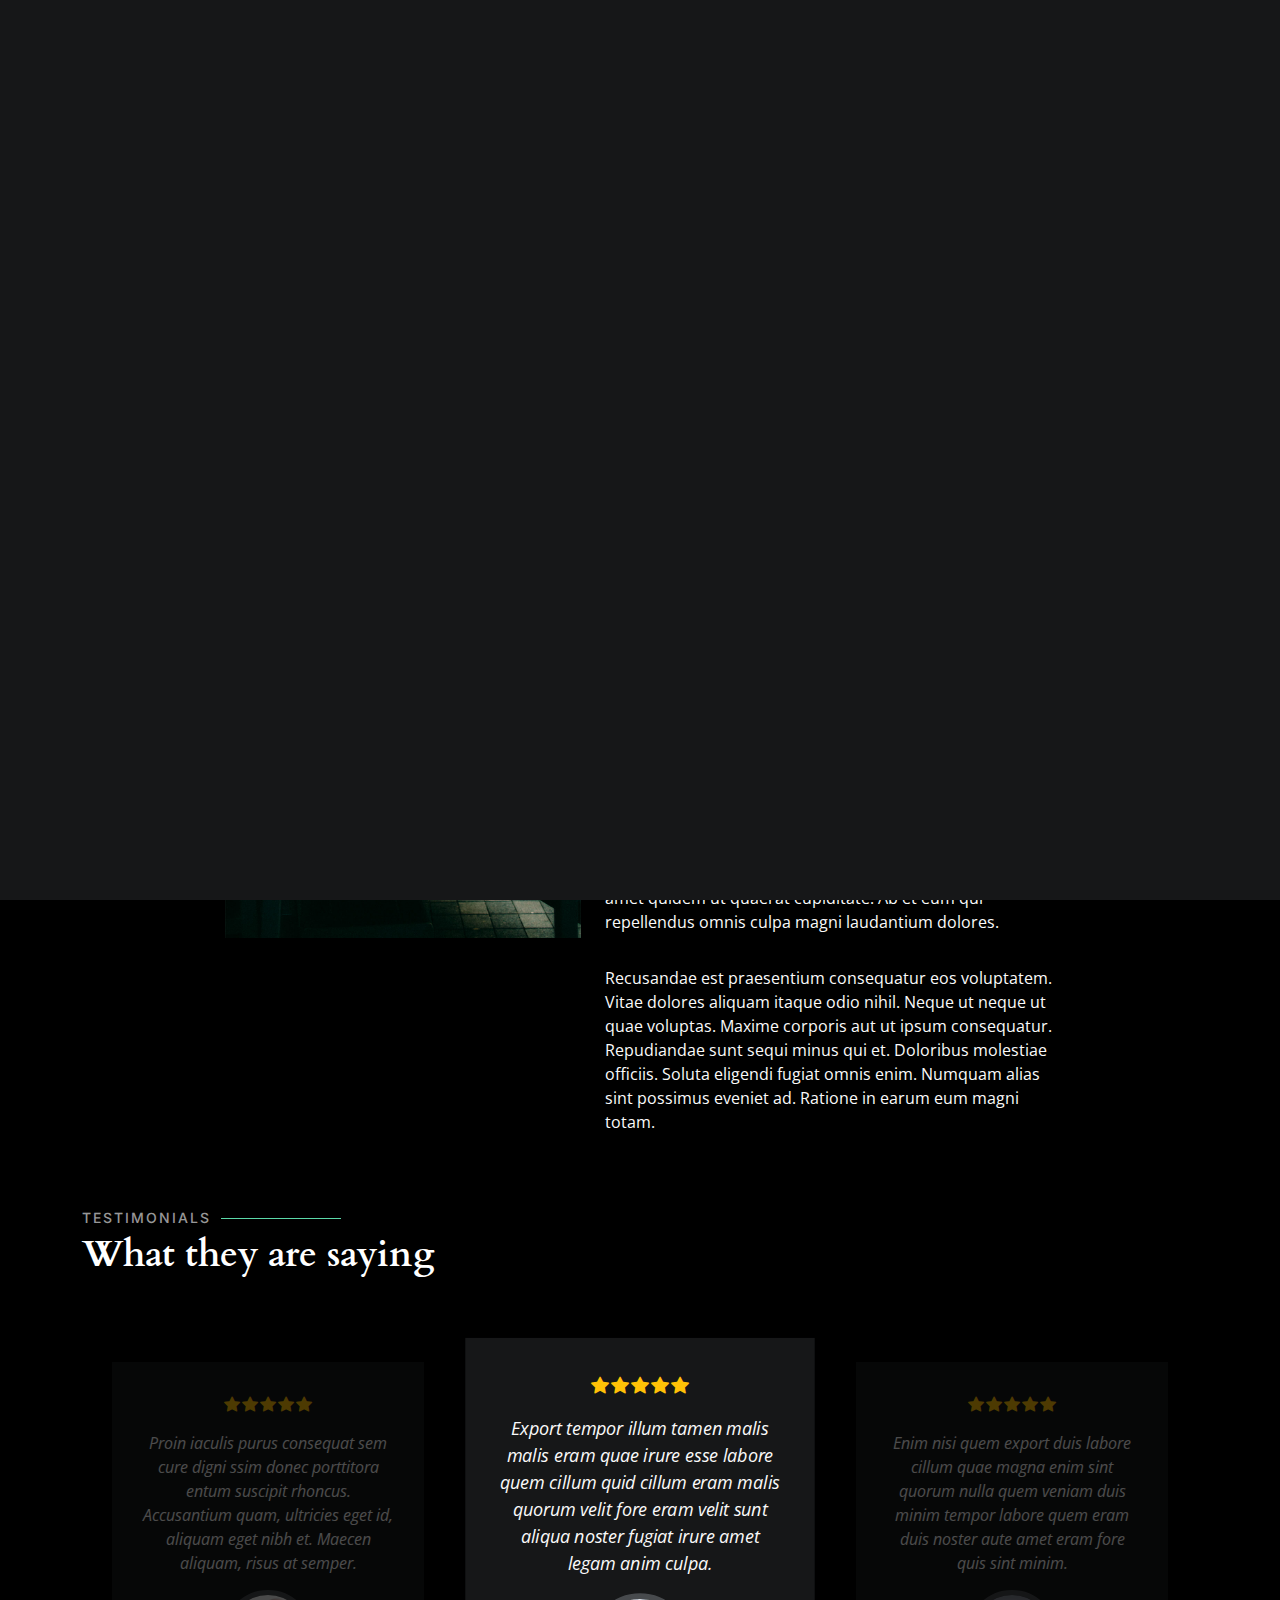
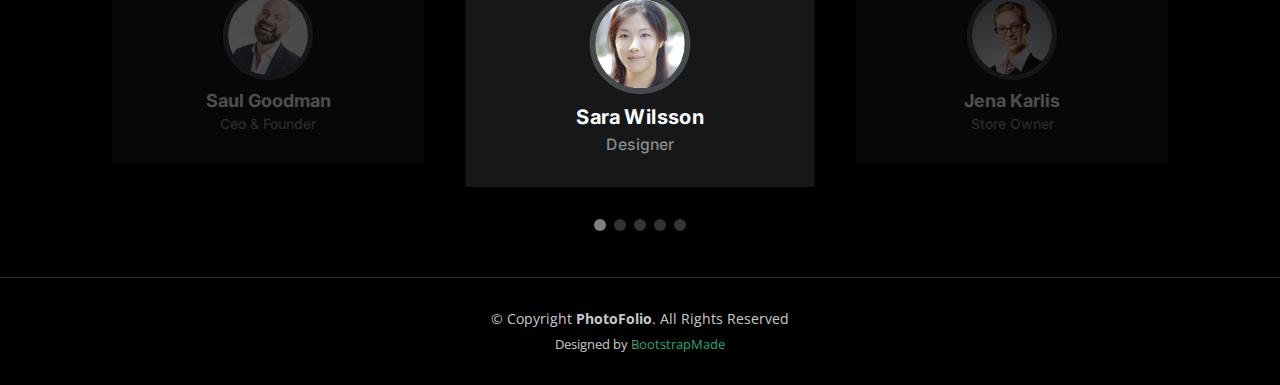
==== about.html @ 33d4a8fd "up" ====
<!DOCTYPE html>
<html lang="en">

<head>
  <meta charset="utf-8">
  <meta content="width=device-width, initial-scale=1.0" name="viewport">

  <title>Orient Design Grafik - About</title>
  <meta content="" name="description">
  <meta content="" name="keywords">

  <!-- Favicons -->
  <link href="assets/img/favicon.png" rel="icon">
  <link href="assets/img/apple-touch-icon.png" rel="apple-touch-icon">

  <!-- Google Fonts -->
  <link rel="preconnect" href="https://fonts.googleapis.com">
  <link rel="preconnect" href="https://fonts.gstatic.com" crossorigin>
  <link
    href="https://fonts.googleapis.com/css2?family=Open+Sans:ital,wght@0,300;0,400;0,500;0,600;0,700;1,300;1,400;1,600;1,700&family=Inter:ital,wght@0,300;0,400;0,500;0,600;0,700;1,300;1,400;1,500;1,600;1,700&family=Cardo:ital,wght@0,400;0,700;1,400&display=swap"
    rel="stylesheet">

  <!-- Vendor CSS Files -->
  <link href="assets/vendor/bootstrap/css/bootstrap.min.css" rel="stylesheet">
  <link href="assets/vendor/bootstrap-icons/bootstrap-icons.css" rel="stylesheet">
  <link href="assets/vendor/swiper/swiper-bundle.min.css" rel="stylesheet">
  <link href="assets/vendor/glightbox/css/glightbox.min.css" rel="stylesheet">
  <link href="assets/vendor/aos/aos.css" rel="stylesheet">

  <!-- Template Main CSS File -->
  <link href="assets/css/main.css" rel="stylesheet">

  <!-- =======================================================
  * Template Name: PhotoFolio
  * Updated: Sep 18 2023 with Bootstrap v5.3.2
  * Template URL: https://bootstrapmade.com/photofolio-bootstrap-photography-website-template/
  * Author: BootstrapMade.com
  * License: https://bootstrapmade.com/license/
  ======================================================== -->
</head>

<body>

  <!-- ======= Header ======= -->
  <header id="header" class="header d-flex align-items-center fixed-top">
    <div class="container-fluid d-flex align-items-center justify-content-between">

      <a href="index.html" class="logo d-flex align-items-center  me-auto me-lg-0">
        <!-- Uncomment the line below if you also wish to use an image logo -->
        <!-- <img src="assets/img/logo.png" alt=""> -->
        <i class="bi bi-camera"></i>
        <h1>PhotoFolio</h1>
      </a>

      <nav id="navbar" class="navbar">
        <ul>
          <li><a href="index.html">Home</a></li>
          <li><a href="about.html" class="active">About</a></li>
          <li class="dropdown"><a href="#"><span>Gallery</span> <i
                class="bi bi-chevron-down dropdown-indicator"></i></a>
            <ul>
              <li><a href="gallery.html">Nature</a></li>
              <li><a href="gallery.html">People</a></li>
              <li><a href="gallery.html">Architecture</a></li>
              <li><a href="gallery.html">Animals</a></li>
              <li><a href="gallery.html">Sports</a></li>
              <li><a href="gallery.html">Travel</a></li>
              <li class="dropdown"><a href="#"><span>Sub Menu</span> <i
                    class="bi bi-chevron-down dropdown-indicator"></i></a>
                <ul>
                  <li><a href="#">Sub Menu 1</a></li>
                  <li><a href="#">Sub Menu 2</a></li>
                  <li><a href="#">Sub Menu 3</a></li>
                </ul>
              </li>
            </ul>
          </li>
          <li><a href="services.html">Services</a></li>
          <li><a href="contact.html">Contact</a></li>
        </ul>
      </nav><!-- .navbar -->

      <div class="header-social-links">
        <a href="#" class="twitter"><i class="bi bi-twitter"></i></a>
        <a href="#" class="facebook"><i class="bi bi-facebook"></i></a>
        <a href="#" class="instagram"><i class="bi bi-instagram"></i></a>
        <a href="#" class="linkedin"><i class="bi bi-linkedin"></i></i></a>
      </div>
      <i class="mobile-nav-toggle mobile-nav-show bi bi-list"></i>
      <i class="mobile-nav-toggle mobile-nav-hide d-none bi bi-x"></i>

    </div>
  </header><!-- End Header -->

  <main id="main" data-aos="fade" data-aos-delay="1500">

    <!-- ======= End Page Header ======= -->
    <div class="page-header d-flex align-items-center">
      <div class="container position-relative">
        <div class="row d-flex justify-content-center">
          <div class="col-lg-6 text-center">
            <h2>About</h2>
            <p>Odio et unde deleniti. Deserunt numquam exercitationem. Officiis quo odio sint voluptas consequatur ut a
              odio voluptatem. Sit dolorum debitis veritatis natus dolores. Quasi ratione sint. Sit quaerat ipsum
              dolorem.</p>

            <a class="cta-btn" href="contact.html">Available for hire</a>

          </div>
        </div>
      </div>
    </div><!-- End Page Header -->

    <!-- ======= About Section ======= -->
    <section id="about" class="about">
      <div class="container">

        <div class="row gy-4 justify-content-center">
          <div class="col-lg-4">
            <img src="assets/img/profile-img.jpg" class="img-fluid" alt="">
          </div>
          <div class="col-lg-5 content">
            <h2>Professional Photographer from New York</h2>
            <p class="fst-italic py-3">
              Lorem ipsum dolor sit amet, consectetur adipiscing elit, sed do eiusmod tempor incididunt ut labore et
              dolore
              magna aliqua.
            </p>
            <div class="row">
              <div class="col-lg-6">
                <ul>
                  <li><i class="bi bi-chevron-right"></i> <strong>Birthday:</strong> <span>1 May 1995</span></li>
                  <li><i class="bi bi-chevron-right"></i> <strong>Website:</strong> <span>www.example.com</span></li>
                  <li><i class="bi bi-chevron-right"></i> <strong>Phone:</strong> <span>+123 456 7890</span></li>
                  <li><i class="bi bi-chevron-right"></i> <strong>City:</strong> <span>New York, USA</span></li>
                </ul>
              </div>
              <div class="col-lg-6">
                <ul>
                  <li><i class="bi bi-chevron-right"></i> <strong>Age:</strong> <span>30</span></li>
                  <li><i class="bi bi-chevron-right"></i> <strong>Degree:</strong> <span>Master</span></li>
                  <li><i class="bi bi-chevron-right"></i> <strong>PhEmailone:</strong> <span>email@example.com</span>
                  </li>
                  <li><i class="bi bi-chevron-right"></i> <strong>Freelance:</strong> <span>Available</span></li>
                </ul>
              </div>
            </div>
            <p class="py-3">
              Officiis eligendi itaque labore et dolorum mollitia officiis optio vero. Quisquam sunt adipisci omnis et
              ut. Nulla accusantium dolor incidunt officia tempore. Et eius omnis.
              Cupiditate ut dicta maxime officiis quidem quia. Sed et consectetur qui quia repellendus itaque neque.
              Aliquid amet quidem ut quaerat cupiditate. Ab et eum qui repellendus omnis culpa magni laudantium dolores.
            </p>
            <p class="m-0">
              Recusandae est praesentium consequatur eos voluptatem. Vitae dolores aliquam itaque odio nihil. Neque ut
              neque ut quae voluptas. Maxime corporis aut ut ipsum consequatur. Repudiandae sunt sequi minus qui et.
              Doloribus molestiae officiis.
              Soluta eligendi fugiat omnis enim. Numquam alias sint possimus eveniet ad. Ratione in earum eum magni
              totam.
            </p>
          </div>
        </div>

      </div>
    </section><!-- End About Section -->

    <!-- ======= Testimonials Section ======= -->
    <section id="testimonials" class="testimonials">
      <div class="container">

        <div class="section-header">
          <h2>Testimonials</h2>
          <p>What they are saying</p>
        </div>

        <div class="slides-3 swiper">
          <div class="swiper-wrapper">

            <div class="swiper-slide">
              <div class="testimonial-item">
                <div class="stars">
                  <i class="bi bi-star-fill"></i><i class="bi bi-star-fill"></i><i class="bi bi-star-fill"></i><i
                    class="bi bi-star-fill"></i><i class="bi bi-star-fill"></i>
                </div>
                <p>
                  Proin iaculis purus consequat sem cure digni ssim donec porttitora entum suscipit rhoncus. Accusantium
                  quam, ultricies eget id, aliquam eget nibh et. Maecen aliquam, risus at semper.
                </p>
                <div class="profile mt-auto">
                  <img src="assets/img/testimonials/testimonials-1.jpg" class="testimonial-img" alt="">
                  <h3>Saul Goodman</h3>
                  <h4>Ceo &amp; Founder</h4>
                </div>
              </div>
            </div><!-- End testimonial item -->

            <div class="swiper-slide">
              <div class="testimonial-item">
                <div class="stars">
                  <i class="bi bi-star-fill"></i><i class="bi bi-star-fill"></i><i class="bi bi-star-fill"></i><i
                    class="bi bi-star-fill"></i><i class="bi bi-star-fill"></i>
                </div>
                <p>
                  Export tempor illum tamen malis malis eram quae irure esse labore quem cillum quid cillum eram malis
                  quorum velit fore eram velit sunt aliqua noster fugiat irure amet legam anim culpa.
                </p>
                <div class="profile mt-auto">
                  <img src="assets/img/testimonials/testimonials-2.jpg" class="testimonial-img" alt="">
                  <h3>Sara Wilsson</h3>
                  <h4>Designer</h4>
                </div>
              </div>
            </div><!-- End testimonial item -->

            <div class="swiper-slide">
              <div class="testimonial-item">
                <div class="stars">
                  <i class="bi bi-star-fill"></i><i class="bi bi-star-fill"></i><i class="bi bi-star-fill"></i><i
                    class="bi bi-star-fill"></i><i class="bi bi-star-fill"></i>
                </div>
                <p>
                  Enim nisi quem export duis labore cillum quae magna enim sint quorum nulla quem veniam duis minim
                  tempor labore quem eram duis noster aute amet eram fore quis sint minim.
                </p>
                <div class="profile mt-auto">
                  <img src="assets/img/testimonials/testimonials-3.jpg" class="testimonial-img" alt="">
                  <h3>Jena Karlis</h3>
                  <h4>Store Owner</h4>
                </div>
              </div>
            </div><!-- End testimonial item -->

            <div class="swiper-slide">
              <div class="testimonial-item">
                <div class="stars">
                  <i class="bi bi-star-fill"></i><i class="bi bi-star-fill"></i><i class="bi bi-star-fill"></i><i
                    class="bi bi-star-fill"></i><i class="bi bi-star-fill"></i>
                </div>
                <p>
                  Fugiat enim eram quae cillum dolore dolor amet nulla culpa multos export minim fugiat minim velit
                  minim dolor enim duis veniam ipsum anim magna sunt elit fore quem dolore labore illum veniam.
                </p>
                <div class="profile mt-auto">
                  <img src="assets/img/testimonials/testimonials-4.jpg" class="testimonial-img" alt="">
                  <h3>Matt Brandon</h3>
                  <h4>Freelancer</h4>
                </div>
              </div>
            </div><!-- End testimonial item -->

            <div class="swiper-slide">
              <div class="testimonial-item">
                <div class="stars">
                  <i class="bi bi-star-fill"></i><i class="bi bi-star-fill"></i><i class="bi bi-star-fill"></i><i
                    class="bi bi-star-fill"></i><i class="bi bi-star-fill"></i>
                </div>
                <p>
                  Quis quorum aliqua sint quem legam fore sunt eram irure aliqua veniam tempor noster veniam enim culpa
                  labore duis sunt culpa nulla illum cillum fugiat legam esse veniam culpa fore nisi cillum quid.
                </p>
                <div class="profile mt-auto">
                  <img src="assets/img/testimonials/testimonials-5.jpg" class="testimonial-img" alt="">
                  <h3>John Larson</h3>
                  <h4>Entrepreneur</h4>
                </div>
              </div>
            </div><!-- End testimonial item -->

          </div>
          <div class="swiper-pagination"></div>
        </div>

      </div>
    </section><!-- End Testimonials Section -->

  </main><!-- End #main -->

  <!-- ======= Footer ======= -->
  <footer id="footer" class="footer">
    <div class="container">
      <div class="copyright">
        &copy; Copyright <strong><span>PhotoFolio</span></strong>. All Rights Reserved
      </div>
      <div class="credits">
        <!-- All the links in the footer should remain intact. -->
        <!-- You can delete the links only if you purchased the pro version. -->
        <!-- Licensing information: https://bootstrapmade.com/license/ -->
        <!-- Purchase the pro version with working PHP/AJAX contact form: https://bootstrapmade.com/photofolio-bootstrap-photography-website-template/ -->
        Designed by <a href="https://bootstrapmade.com/">BootstrapMade</a>
      </div>
    </div>
  </footer><!-- End Footer -->

  <a href="#" class="scroll-top d-flex align-items-center justify-content-center"><i
      class="bi bi-arrow-up-short"></i></a>

  <div id="preloader">
    <div class="line"></div>
  </div>

  <!-- Vendor JS Files -->
  <script src="assets/vendor/bootstrap/js/bootstrap.bundle.min.js"></script>
  <script src="assets/vendor/swiper/swiper-bundle.min.js"></script>
  <script src="assets/vendor/glightbox/js/glightbox.min.js"></script>
  <script src="assets/vendor/aos/aos.js"></script>
  <script src="assets/vendor/php-email-form/validate.js"></script>

  <!-- Template Main JS File -->
  <script src="assets/js/main.js"></script>

</body>

</html>
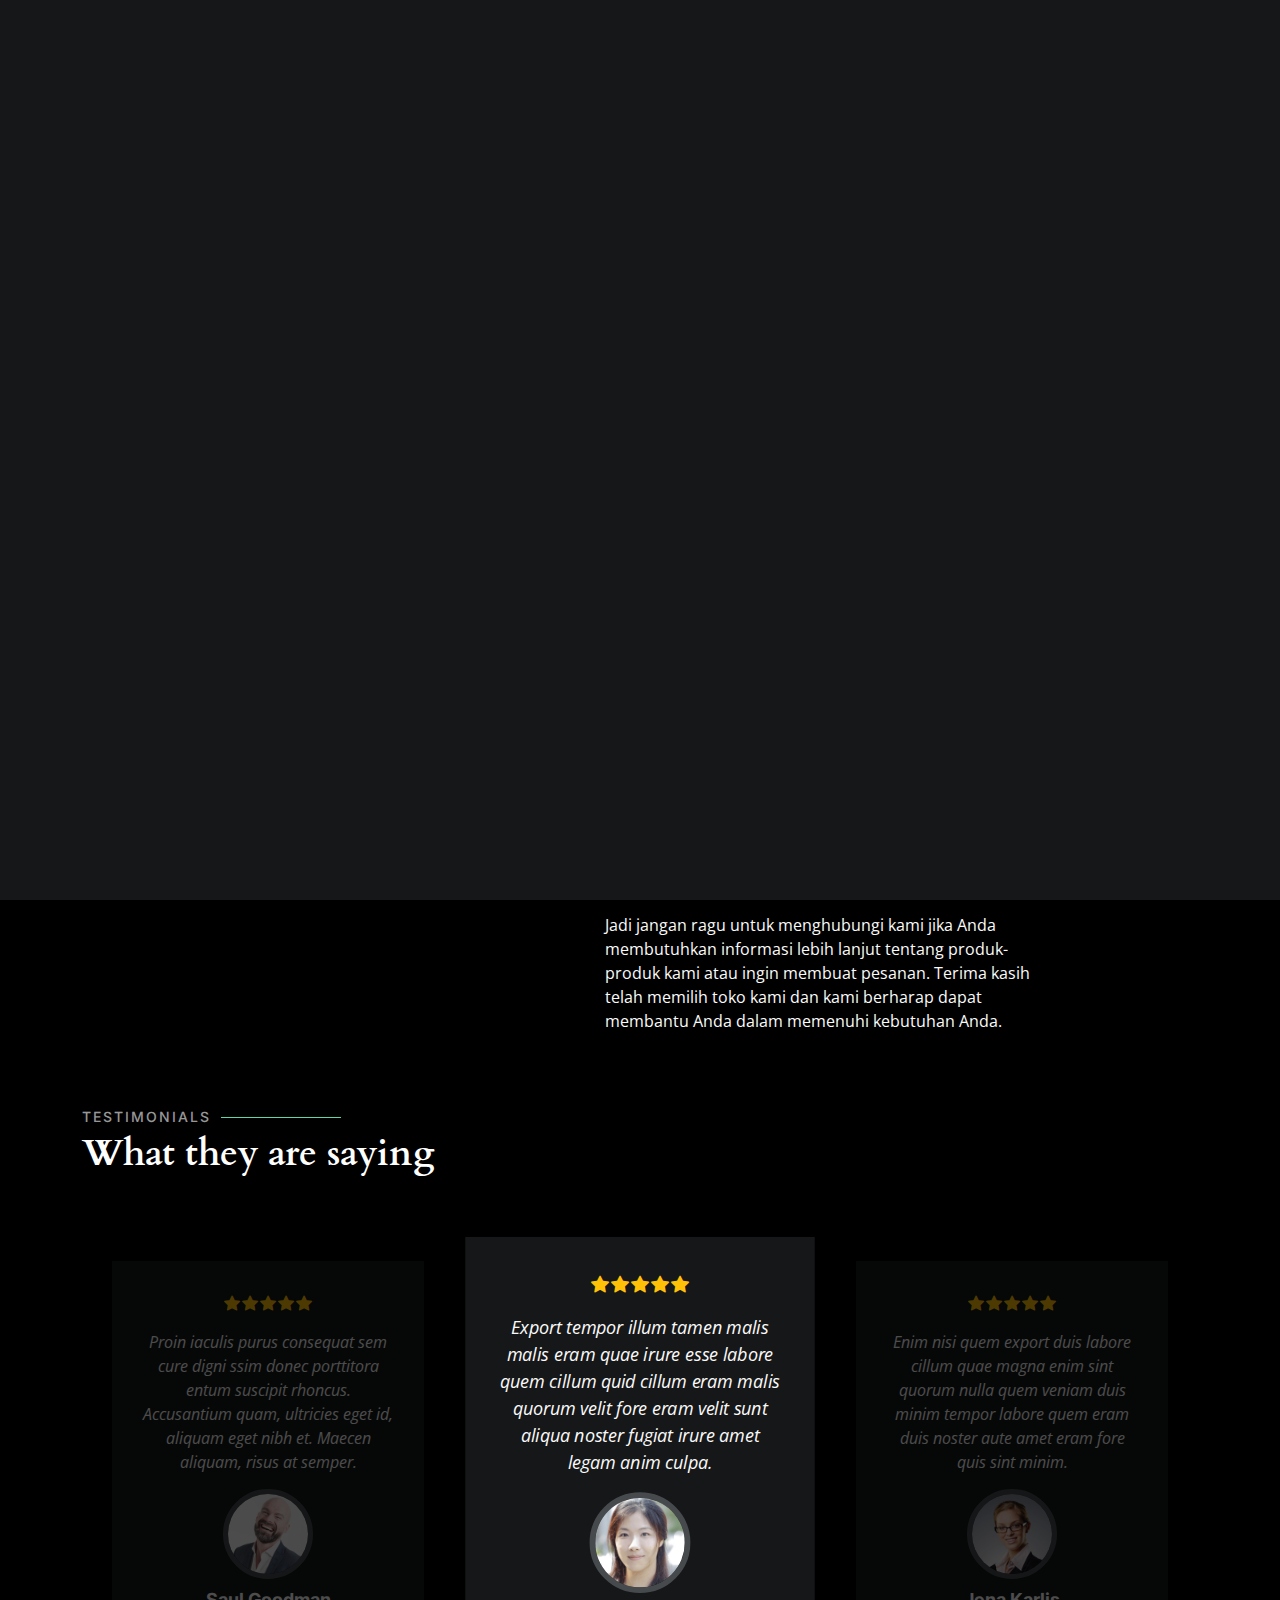
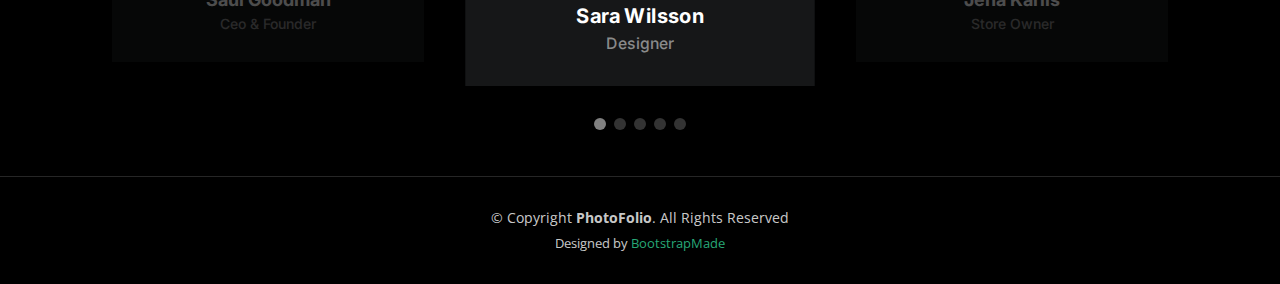
==== commit 01e12bd5: "up" ====
--- a/about.html
+++ b/about.html
@@ -10,8 +10,8 @@
   <meta content="" name="keywords">
 
   <!-- Favicons -->
-  <link href="assets/img/favicon.png" rel="icon">
-  <link href="assets/img/apple-touch-icon.png" rel="apple-touch-icon">
+  <link href="assets/img/favicon.jpg" rel="icon">
+  <link href="assets/img/favicon.jpg" rel="apple-touch-icon">
 
   <!-- Google Fonts -->
   <link rel="preconnect" href="https://fonts.googleapis.com">
@@ -48,7 +48,7 @@
       <a href="index.html" class="logo d-flex align-items-center  me-auto me-lg-0">
         <!-- Uncomment the line below if you also wish to use an image logo -->
         <!-- <img src="assets/img/logo.png" alt=""> -->
-        <i class="bi bi-camera"></i>
+        <i class="bi bi-house-check-fill"></i>
         <h1>PhotoFolio</h1>
       </a>
 
@@ -56,25 +56,6 @@
         <ul>
           <li><a href="index.html">Home</a></li>
           <li><a href="about.html" class="active">About</a></li>
-          <li class="dropdown"><a href="#"><span>Gallery</span> <i
-                class="bi bi-chevron-down dropdown-indicator"></i></a>
-            <ul>
-              <li><a href="gallery.html">Nature</a></li>
-              <li><a href="gallery.html">People</a></li>
-              <li><a href="gallery.html">Architecture</a></li>
-              <li><a href="gallery.html">Animals</a></li>
-              <li><a href="gallery.html">Sports</a></li>
-              <li><a href="gallery.html">Travel</a></li>
-              <li class="dropdown"><a href="#"><span>Sub Menu</span> <i
-                    class="bi bi-chevron-down dropdown-indicator"></i></a>
-                <ul>
-                  <li><a href="#">Sub Menu 1</a></li>
-                  <li><a href="#">Sub Menu 2</a></li>
-                  <li><a href="#">Sub Menu 3</a></li>
-                </ul>
-              </li>
-            </ul>
-          </li>
           <li><a href="services.html">Services</a></li>
           <li><a href="contact.html">Contact</a></li>
         </ul>
@@ -104,7 +85,7 @@
               odio voluptatem. Sit dolorum debitis veritatis natus dolores. Quasi ratione sint. Sit quaerat ipsum
               dolorem.</p>
 
-            <a class="cta-btn" href="contact.html">Available for hire</a>
+            <a class="cta-btn" href="contact.html"><i class="bi-cart-check-fill"></i> Klik Jika Berminat</a>
 
           </div>
         </div>
@@ -117,14 +98,12 @@
 
         <div class="row gy-4 justify-content-center">
           <div class="col-lg-4">
-            <img src="assets/img/profile-img.jpg" class="img-fluid" alt="">
+            <img src="assets/img/Founder.jpg" class="img-fluid" alt="">
           </div>
           <div class="col-lg-5 content">
-            <h2>Professional Photographer from New York</h2>
+            <h2>Eko Suryo Nugroho</h2>
             <p class="fst-italic py-3">
-              Lorem ipsum dolor sit amet, consectetur adipiscing elit, sed do eiusmod tempor incididunt ut labore et
-              dolore
-              magna aliqua.
+              Halo saya Eko Suryo Nugroho, pendiri dan pemimpin di balik Orient Design Grafik.
             </p>
             <div class="row">
               <div class="col-lg-6">
@@ -146,17 +125,16 @@
               </div>
             </div>
             <p class="py-3">
-              Officiis eligendi itaque labore et dolorum mollitia officiis optio vero. Quisquam sunt adipisci omnis et
-              ut. Nulla accusantium dolor incidunt officia tempore. Et eius omnis.
-              Cupiditate ut dicta maxime officiis quidem quia. Sed et consectetur qui quia repellendus itaque neque.
-              Aliquid amet quidem ut quaerat cupiditate. Ab et eum qui repellendus omnis culpa magni laudantium dolores.
+              Selamat datang di toko kami yang menyediakan berbagai macam produk berkualitas tinggi, mulai
+              dari pusara, stempel, plat nomor, hingga stiker. Kami memiliki pengalaman bertahun-tahun dalam memproduksi
+              dan menjual produk-produk berkualitas tinggi yang memenuhi kebutuhan dan preferensi pelanggan kami.
             </p>
             <p class="m-0">
-              Recusandae est praesentium consequatur eos voluptatem. Vitae dolores aliquam itaque odio nihil. Neque ut
-              neque ut quae voluptas. Maxime corporis aut ut ipsum consequatur. Repudiandae sunt sequi minus qui et.
-              Doloribus molestiae officiis.
-              Soluta eligendi fugiat omnis enim. Numquam alias sint possimus eveniet ad. Ratione in earum eum magni
-              totam.
+              Jadi jangan ragu untuk menghubungi kami jika Anda membutuhkan informasi lebih lanjut tentang produk-produk
+              kami
+              atau ingin membuat pesanan. Terima kasih telah memilih toko kami dan kami berharap dapat membantu Anda
+              dalam
+              memenuhi kebutuhan Anda.
             </p>
           </div>
         </div>
--- a/assets/css/main.css
+++ b/assets/css/main.css
@@ -32,6 +32,7 @@
 /*--------------------------------------------------------------
 # General
 --------------------------------------------------------------*/
+
 body {
   font-family: var(--font-default);
   color: var(--color-default);
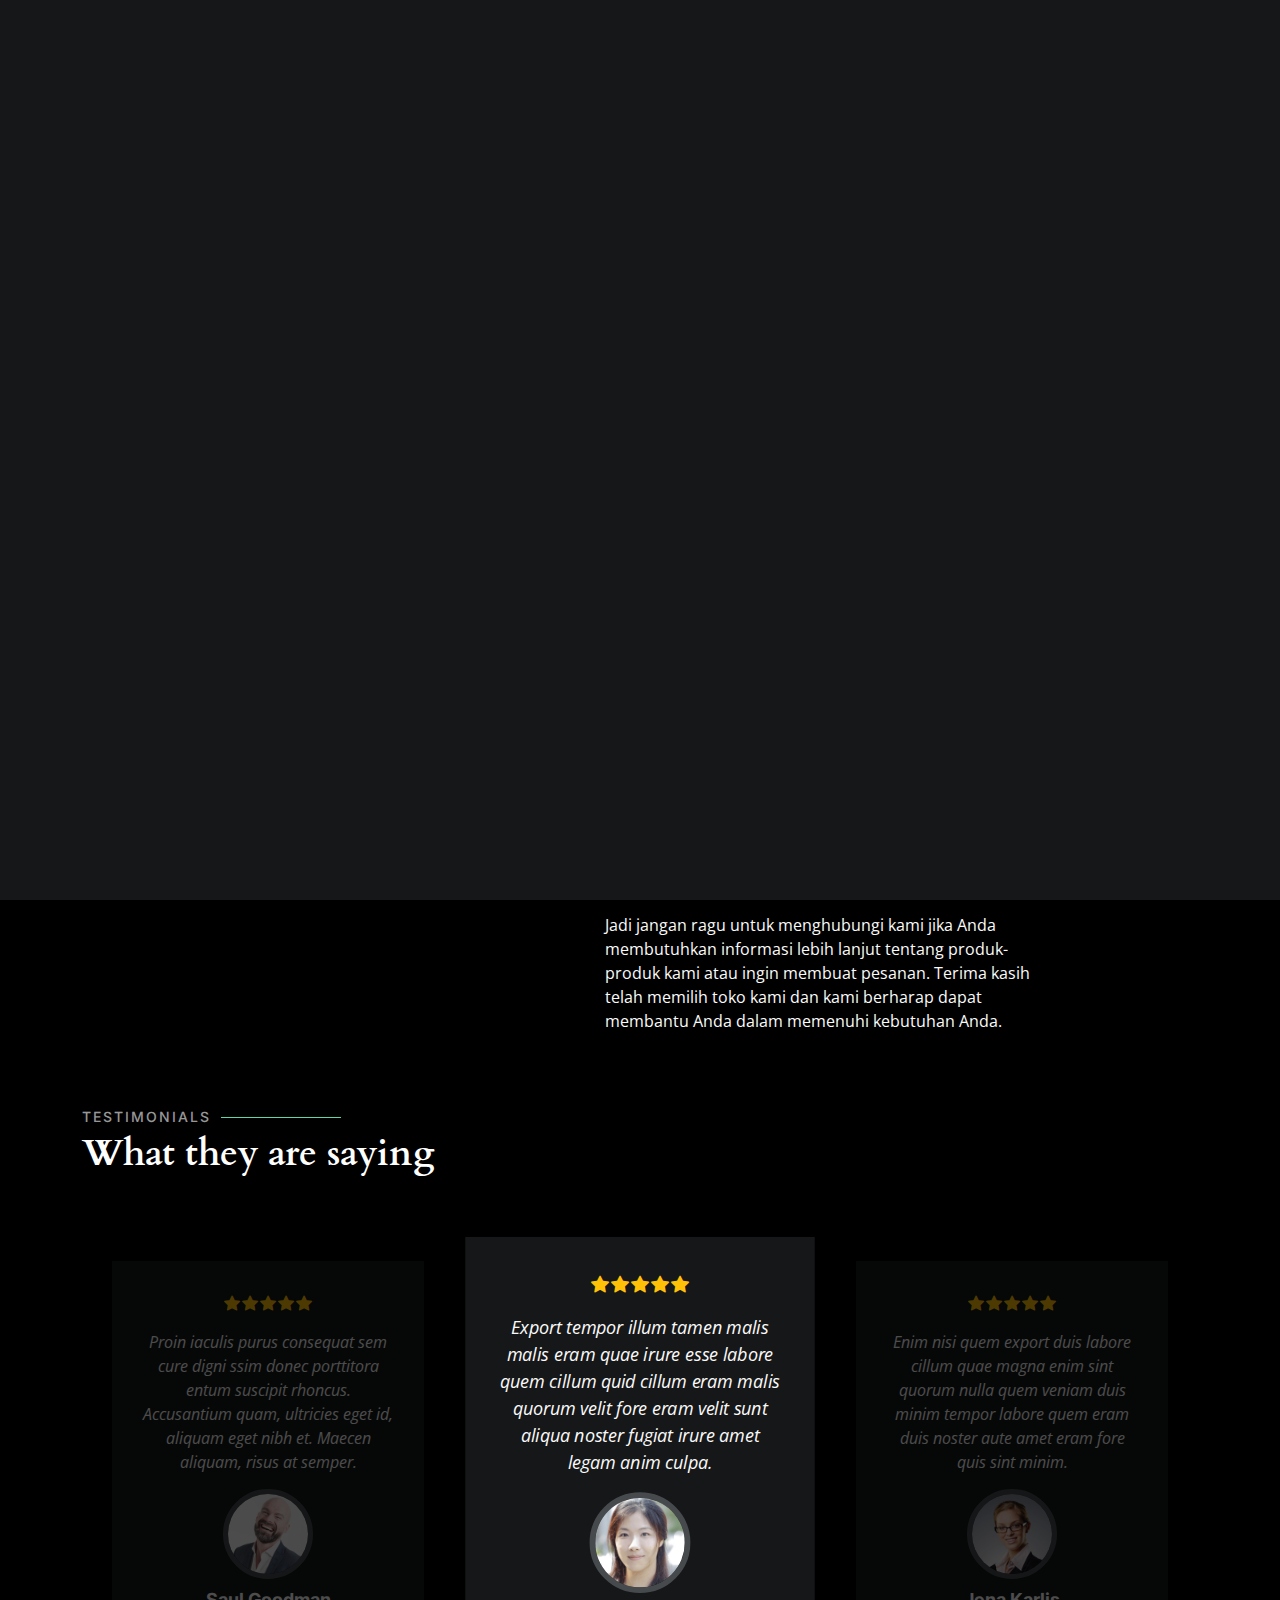
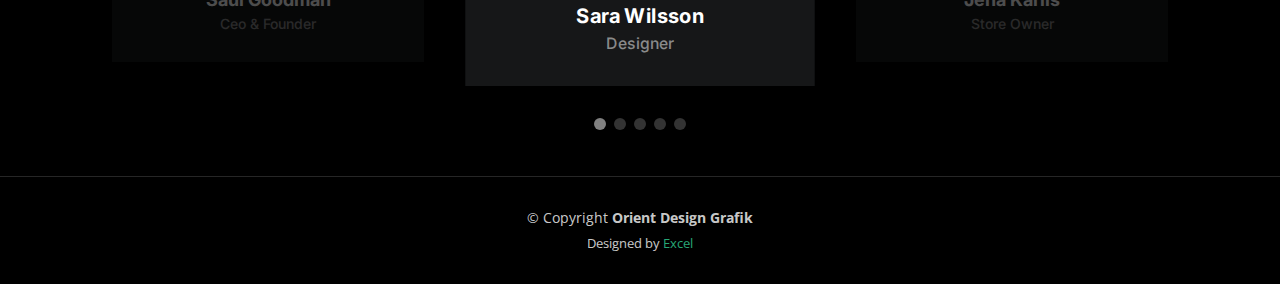
==== commit c9a31fc1: "up" ====
--- a/about.html
+++ b/about.html
@@ -49,7 +49,7 @@
         <!-- Uncomment the line below if you also wish to use an image logo -->
         <!-- <img src="assets/img/logo.png" alt=""> -->
         <i class="bi bi-house-check-fill"></i>
-        <h1>PhotoFolio</h1>
+        <h1>Orient Design Grafik</h1>
       </a>
 
       <nav id="navbar" class="navbar">
@@ -257,14 +257,14 @@
   <footer id="footer" class="footer">
     <div class="container">
       <div class="copyright">
-        &copy; Copyright <strong><span>PhotoFolio</span></strong>. All Rights Reserved
+        &copy; Copyright <strong><span>Orient Design Grafik</span></strong>
       </div>
       <div class="credits">
         <!-- All the links in the footer should remain intact. -->
         <!-- You can delete the links only if you purchased the pro version. -->
         <!-- Licensing information: https://bootstrapmade.com/license/ -->
         <!-- Purchase the pro version with working PHP/AJAX contact form: https://bootstrapmade.com/photofolio-bootstrap-photography-website-template/ -->
-        Designed by <a href="https://bootstrapmade.com/">BootstrapMade</a>
+        Designed by <a href="https://linktree-excel.vercel.app/">Excel</a>
       </div>
     </div>
   </footer><!-- End Footer -->
